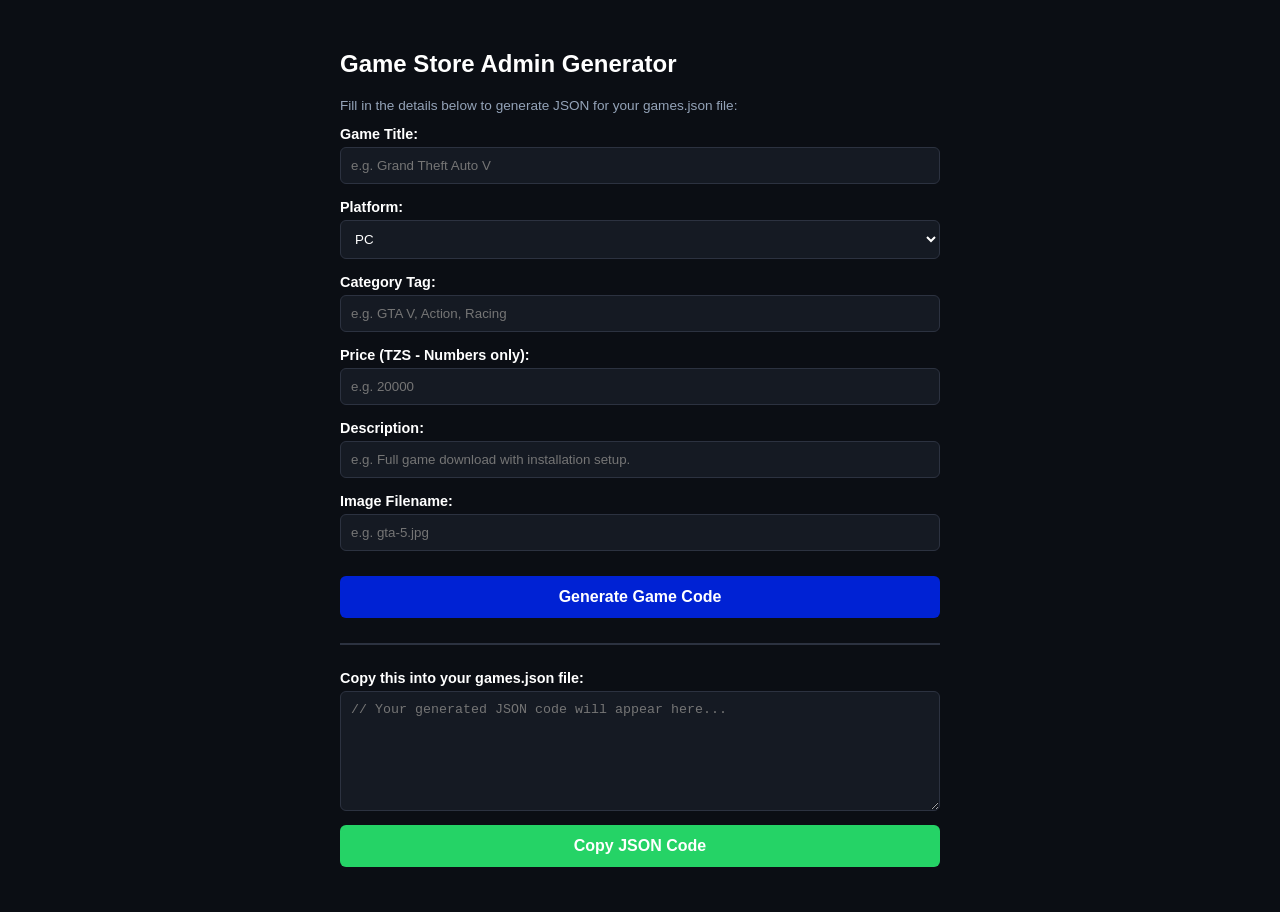
==== admin.html @ df5fe3ac "Create admin.html" ====
<!DOCTYPE html>
<html lang="en">
<head>
    <meta charset="UTF-8">
    <meta name="viewport" content="width=device-width, initial-scale=1.0">
    <title>Game Store Admin Panel</title>
    <style>
        body {
            font-family: Arial, sans-serif;
            background-color: #0b0e14;
            color: #ffffff;
            padding: 30px;
            max-width: 600px;
            margin: 0 auto;
        }
        .form-group {
            margin-bottom: 15px;
        }
        label {
            display: block;
            margin-bottom: 5px;
            font-weight: bold;
            font-size: 0.9rem;
        }
        input, select, textarea {
            width: 100%;
            padding: 10px;
            border-radius: 6px;
            border: 1px solid #2c3240;
            background-color: #151a23;
            color: #ffffff;
            box-sizing: border-box;
        }
        button {
            width: 100%;
            padding: 12px;
            background-color: #0022d4;
            color: #fff;
            border: none;
            border-radius: 6px;
            font-size: 1rem;
            font-weight: bold;
            cursor: pointer;
            margin-top: 10px;
        }
        button:hover {
            background-color: #0010b3;
        }
        textarea {
            height: 120px;
            font-family: monospace;
            resize: vertical;
        }
        .copy-btn {
            background-color: #25d366;
            margin-top: 10px;
        }
        .copy-btn:hover {
            background-color: #1da851;
        }
    </style>
</head>
<body>

    <h2>Game Store Admin Generator</h2>
    <p style="color: #94a3b8; font-size: 0.85rem;">Fill in the details below to generate JSON for your games.json file:</p>

    <div class="form-group">
        <label>Game Title:</label>
        <input type="text" id="title" placeholder="e.g. Grand Theft Auto V" required>
    </div>

    <div class="form-group">
        <label>Platform:</label>
        <select id="platform">
            <option value="PC">PC</option>
            <option value="Android">Android</option>
            <option value="PlayStation">PlayStation</option>
        </select>
    </div>

    <div class="form-group">
        <label>Category Tag:</label>
        <input type="text" id="category" placeholder="e.g. GTA V, Action, Racing">
    </div>

    <div class="form-group">
        <label>Price (TZS - Numbers only):</label>
        <input type="number" id="price" placeholder="e.g. 20000" required>
    </div>

    <div class="form-group">
        <label>Description:</label>
        <input type="text" id="description" placeholder="e.g. Full game download with installation setup.">
    </div>

    <div class="form-group">
        <label>Image Filename:</label>
        <input type="text" id="image" placeholder="e.g. gta-5.jpg">
    </div>

    <button onclick="generateJSON()">Generate Game Code</button>

    <hr style="border: 1px solid #2c3240; margin: 25px 0;">

    <div class="form-group">
        <label>Copy this into your games.json file:</label>
        <textarea id="output" readonly placeholder="// Your generated JSON code will appear here..."></textarea>
        <button class="copy-btn" onclick="copyToClipboard()">Copy JSON Code</button>
    </div>

    <script>
        function generateJSON() {
            const title = document.getElementById("title").value.trim();
            const platform = document.getElementById("platform").value;
            const category = document.getElementById("category").value.trim();
            const rawPrice = document.getElementById("price").value.trim();
            const description = document.getElementById("description").value.trim();
            const image = document.getElementById("image").value.trim();

            if (!title || !rawPrice) {
                alert("Please enter both a Game Title and Price.");
                return;
            }

            const formattedPrice = "TZS " + Number(rawPrice).toLocaleString();
            const phone = "255692752060";
            const message = `Hello Squad Games, I want to buy ${title} (${formattedPrice}).`;
            const downloadUrl = `https://wa.me/${phone}?text=${encodeURIComponent(message)}`;

            const gameObject = {
                title: title,
                platform: platform,
                category: category || title,
                description: description || "Full game files and installation instructions included.",
                price: formattedPrice,
                image: image || "placeholder.jpg",
                downloadUrl: downloadUrl
            };

            document.getElementById("output").value = JSON.stringify(gameObject, null, 4) + ",";
        }

        function copyToClipboard() {
            const output = document.getElementById("output");
            if (!output.value) return;
            output.select();
            document.execCommand("copy");
            alert("Copied to clipboard! Paste it directly into your games.json file.");
        }
    </script>
</body>
</html>
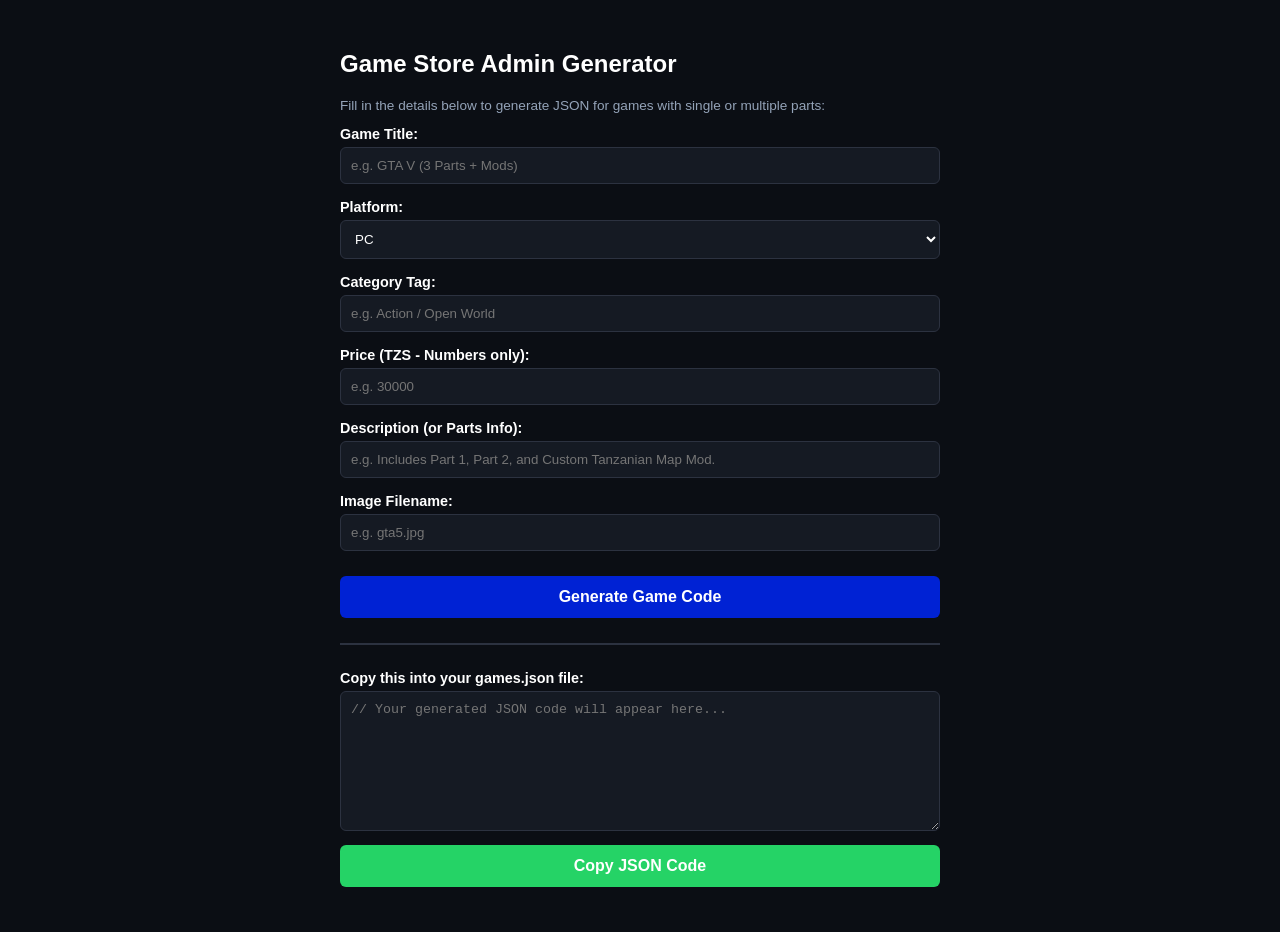
==== commit 5c3fa9cc: "Update admin.html" ====
--- a/admin.html
+++ b/admin.html
@@ -47,7 +47,7 @@
             background-color: #0010b3;
         }
         textarea {
-            height: 120px;
+            height: 140px;
             font-family: monospace;
             resize: vertical;
         }
@@ -63,11 +63,11 @@
 <body>
 
     <h2>Game Store Admin Generator</h2>
-    <p style="color: #94a3b8; font-size: 0.85rem;">Fill in the details below to generate JSON for your games.json file:</p>
+    <p style="color: #94a3b8; font-size: 0.85rem;">Fill in the details below to generate JSON for games with single or multiple parts:</p>
 
     <div class="form-group">
         <label>Game Title:</label>
-        <input type="text" id="title" placeholder="e.g. Grand Theft Auto V" required>
+        <input type="text" id="title" placeholder="e.g. GTA V (3 Parts + Mods)" required>
     </div>
 
     <div class="form-group">
@@ -81,22 +81,22 @@
 
     <div class="form-group">
         <label>Category Tag:</label>
-        <input type="text" id="category" placeholder="e.g. GTA V, Action, Racing">
+        <input type="text" id="category" placeholder="e.g. Action / Open World">
     </div>
 
     <div class="form-group">
         <label>Price (TZS - Numbers only):</label>
-        <input type="number" id="price" placeholder="e.g. 20000" required>
+        <input type="number" id="price" placeholder="e.g. 30000" required>
     </div>
 
     <div class="form-group">
-        <label>Description:</label>
-        <input type="text" id="description" placeholder="e.g. Full game download with installation setup.">
+        <label>Description (or Parts Info):</label>
+        <input type="text" id="description" placeholder="e.g. Includes Part 1, Part 2, and Custom Tanzanian Map Mod.">
     </div>
 
     <div class="form-group">
         <label>Image Filename:</label>
-        <input type="text" id="image" placeholder="e.g. gta-5.jpg">
+        <input type="text" id="image" placeholder="e.g. gta5.jpg">
     </div>
 
     <button onclick="generateJSON()">Generate Game Code</button>
@@ -125,14 +125,16 @@
 
             const formattedPrice = "TZS " + Number(rawPrice).toLocaleString();
             const phone = "255692752060";
-            const message = `Hello Squad Games, I want to buy ${title} (${formattedPrice}).`;
+            
+            // Pre-fills a WhatsApp message mentioning all parts/links included
+            const message = `Hello Squad Games, I want to buy ${title} (${formattedPrice}). Please send payment details and download links.`;
             const downloadUrl = `https://wa.me/${phone}?text=${encodeURIComponent(message)}`;
 
             const gameObject = {
                 title: title,
                 platform: platform,
                 category: category || title,
-                description: description || "Full game files and installation instructions included.",
+                description: description || "Full game files, multi-part links, and setup guide included.",
                 price: formattedPrice,
                 image: image || "placeholder.jpg",
                 downloadUrl: downloadUrl
@@ -146,7 +148,7 @@
             if (!output.value) return;
             output.select();
             document.execCommand("copy");
-            alert("Copied to clipboard! Paste it directly into your games.json file.");
+            alert("Copied! Paste it directly into your games.json file.");
         }
     </script>
 </body>
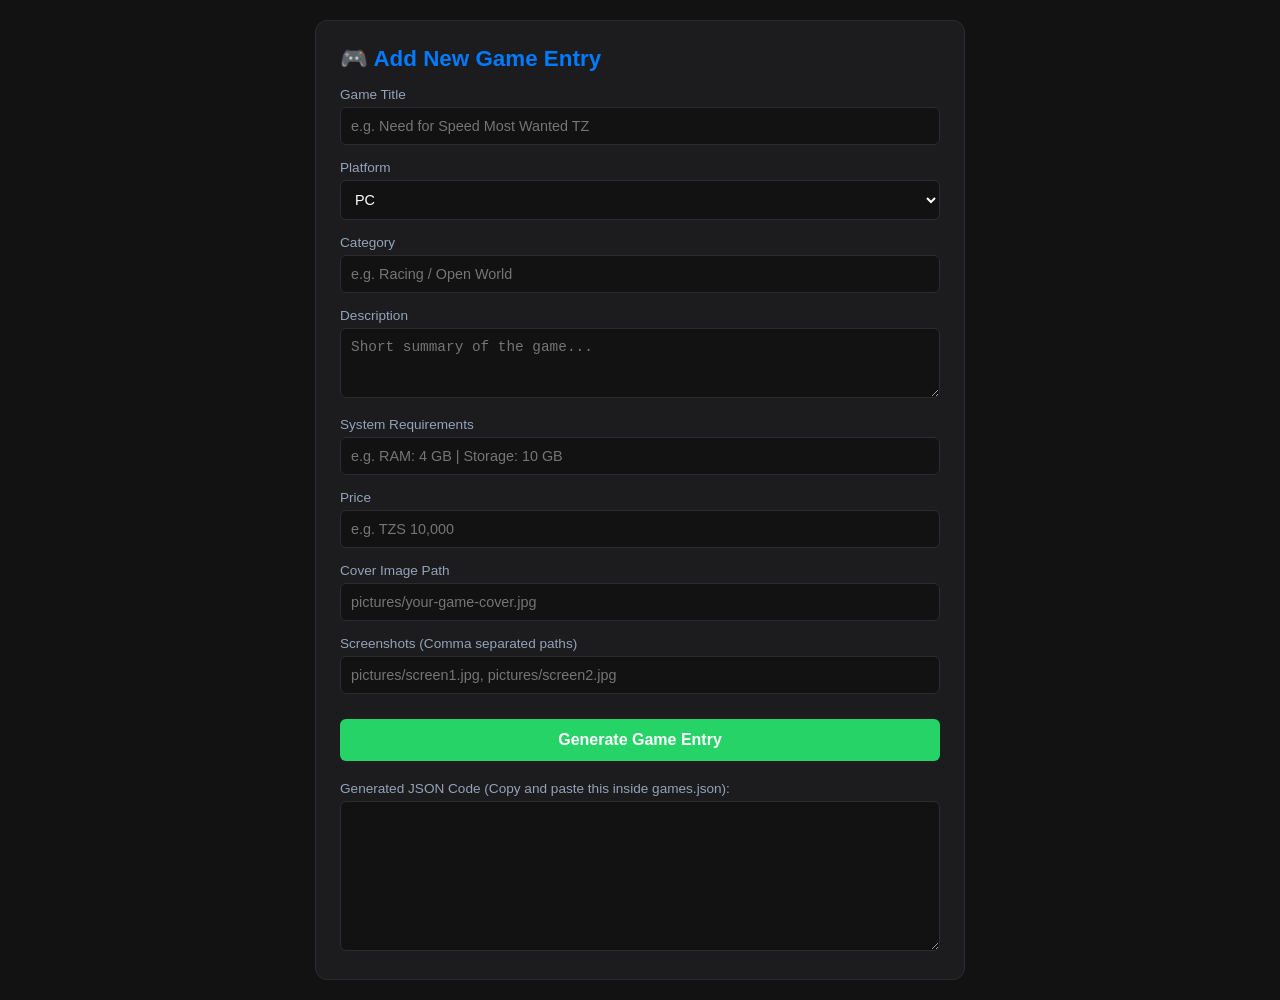
==== commit 6c0b3de8: "Create admin.html" ====
--- a/admin.html
+++ b/admin.html
@@ -3,153 +3,159 @@
 <head>
     <meta charset="UTF-8">
     <meta name="viewport" content="width=device-width, initial-scale=1.0">
-    <title>Game Store Admin Panel</title>
+    <title>Squad Games Admin Panel</title>
     <style>
         body {
             font-family: Arial, sans-serif;
-            background-color: #0b0e14;
+            background-color: #121212;
             color: #ffffff;
-            padding: 30px;
+            margin: 0;
+            padding: 20px;
+        }
+        .admin-container {
             max-width: 600px;
             margin: 0 auto;
+            background: #1c1c1e;
+            padding: 24px;
+            border-radius: 12px;
+            border: 1px solid #2c2c2e;
+        }
+        h1 {
+            font-size: 1.4rem;
+            margin-top: 0;
+            color: #007aff;
         }
         .form-group {
             margin-bottom: 15px;
         }
         label {
             display: block;
+            font-size: 0.85rem;
+            color: #94a3b8;
             margin-bottom: 5px;
-            font-weight: bold;
+        }
+        input, textarea, select {
+            width: 100%;
+            padding: 10px;
+            background: #121212;
+            border: 1px solid #2c2c2e;
+            border-radius: 6px;
+            color: #ffffff;
+            box-sizing: border-box;
             font-size: 0.9rem;
         }
-        input, select, textarea {
+        button {
+            background: #25d366;
+            color: #ffffff;
+            border: none;
+            padding: 12px;
             width: 100%;
-            padding: 10px;
             border-radius: 6px;
-            border: 1px solid #2c3240;
-            background-color: #151a23;
-            color: #ffffff;
-            box-sizing: border-box;
-        }
-        button {
-            width: 100%;
-            padding: 12px;
-            background-color: #0022d4;
-            color: #fff;
-            border: none;
-            border-radius: 6px;
+            font-weight: bold;
             font-size: 1rem;
-            font-weight: bold;
             cursor: pointer;
             margin-top: 10px;
         }
         button:hover {
-            background-color: #0010b3;
+            background: #1da851;
         }
-        textarea {
-            height: 140px;
+        .output-box {
+            margin-top: 20px;
+        }
+        textarea.json-output {
+            height: 150px;
             font-family: monospace;
-            resize: vertical;
-        }
-        .copy-btn {
-            background-color: #25d366;
-            margin-top: 10px;
-        }
-        .copy-btn:hover {
-            background-color: #1da851;
+            font-size: 0.85rem;
         }
     </style>
 </head>
 <body>
 
-    <h2>Game Store Admin Generator</h2>
-    <p style="color: #94a3b8; font-size: 0.85rem;">Fill in the details below to generate JSON for games with single or multiple parts:</p>
+    <div class="admin-container">
+        <h1>🎮 Add New Game Entry</h1>
+        <form id="game-form">
+            <div class="form-group">
+                <label>Game Title</label>
+                <input type="text" id="title" placeholder="e.g. Need for Speed Most Wanted TZ" required>
+            </div>
+            
+            <div class="form-group">
+                <label>Platform</label>
+                <select id="platform">
+                    <option value="PC">PC</option>
+                    <option value="Android">Android</option>
+                </select>
+            </div>
 
-    <div class="form-group">
-        <label>Game Title:</label>
-        <input type="text" id="title" placeholder="e.g. GTA V (3 Parts + Mods)" required>
-    </div>
+            <div class="form-group">
+                <label>Category</label>
+                <input type="text" id="category" placeholder="e.g. Racing / Open World" required>
+            </div>
 
-    <div class="form-group">
-        <label>Platform:</label>
-        <select id="platform">
-            <option value="PC">PC</option>
-            <option value="Android">Android</option>
-            <option value="PlayStation">PlayStation</option>
-        </select>
-    </div>
+            <div class="form-group">
+                <label>Description</label>
+                <textarea id="description" rows="3" placeholder="Short summary of the game..." required></textarea>
+            </div>
 
-    <div class="form-group">
-        <label>Category Tag:</label>
-        <input type="text" id="category" placeholder="e.g. Action / Open World">
-    </div>
+            <div class="form-group">
+                <label>System Requirements</label>
+                <input type="text" id="requirements" placeholder="e.g. RAM: 4 GB | Storage: 10 GB" required>
+            </div>
 
-    <div class="form-group">
-        <label>Price (TZS - Numbers only):</label>
-        <input type="number" id="price" placeholder="e.g. 30000" required>
-    </div>
+            <div class="form-group">
+                <label>Price</label>
+                <input type="text" id="price" placeholder="e.g. TZS 10,000" required>
+            </div>
 
-    <div class="form-group">
-        <label>Description (or Parts Info):</label>
-        <input type="text" id="description" placeholder="e.g. Includes Part 1, Part 2, and Custom Tanzanian Map Mod.">
-    </div>
+            <div class="form-group">
+                <label>Cover Image Path</label>
+                <input type="text" id="image" placeholder="pictures/your-game-cover.jpg" required>
+            </div>
 
-    <div class="form-group">
-        <label>Image Filename:</label>
-        <input type="text" id="image" placeholder="e.g. gta5.jpg">
-    </div>
+            <div class="form-group">
+                <label>Screenshots (Comma separated paths)</label>
+                <input type="text" id="screenshots" placeholder="pictures/screen1.jpg, pictures/screen2.jpg">
+            </div>
 
-    <button onclick="generateJSON()">Generate Game Code</button>
+            <button type="button" onclick="generateGameJSON()">Generate Game Entry</button>
+        </form>
 
-    <hr style="border: 1px solid #2c3240; margin: 25px 0;">
-
-    <div class="form-group">
-        <label>Copy this into your games.json file:</label>
-        <textarea id="output" readonly placeholder="// Your generated JSON code will appear here..."></textarea>
-        <button class="copy-btn" onclick="copyToClipboard()">Copy JSON Code</button>
+        <div class="output-box">
+            <label>Generated JSON Code (Copy and paste this inside games.json):</label>
+            <textarea id="json-output" class="json-output" readonly></textarea>
+        </div>
     </div>
 
     <script>
-        function generateJSON() {
-            const title = document.getElementById("title").value.trim();
-            const platform = document.getElementById("platform").value;
-            const category = document.getElementById("category").value.trim();
-            const rawPrice = document.getElementById("price").value.trim();
-            const description = document.getElementById("description").value.trim();
-            const image = document.getElementById("image").value.trim();
+        function generateGameJSON() {
+            const title = document.getElementById('title').value;
+            const platform = document.getElementById('platform').value;
+            const category = document.getElementById('category').value;
+            const description = document.getElementById('description').value;
+            const requirements = document.getElementById('requirements').value;
+            const price = document.getElementById('price').value;
+            const image = document.getElementById('image').value;
+            
+            const rawScreenshots = document.getElementById('screenshots').value;
+            const screenshots = rawScreenshots ? rawScreenshots.split(',').map(s => s.trim()) : [image];
 
-            if (!title || !rawPrice) {
-                alert("Please enter both a Game Title and Price.");
-                return;
-            }
-
-            const formattedPrice = "TZS " + Number(rawPrice).toLocaleString();
-            const phone = "255692752060";
-            
-            // Pre-fills a WhatsApp message mentioning all parts/links included
-            const message = `Hello Squad Games, I want to buy ${title} (${formattedPrice}). Please send payment details and download links.`;
-            const downloadUrl = `https://wa.me/${phone}?text=${encodeURIComponent(message)}`;
+            const whatsappMessage = `Hello Squad Games, I want to buy ${title} (${price}).`;
+            const downloadUrl = `https://wa.me/255692752060?text=${encodeURIComponent(whatsappMessage)}`;
 
             const gameObject = {
-                title: title,
-                platform: platform,
-                category: category || title,
-                description: description || "Full game files, multi-part links, and setup guide included.",
-                price: formattedPrice,
-                image: image || "placeholder.jpg",
-                downloadUrl: downloadUrl
+                title,
+                platform,
+                category,
+                description,
+                requirements,
+                price,
+                image,
+                screenshots,
+                downloadUrl
             };
 
-            document.getElementById("output").value = JSON.stringify(gameObject, null, 4) + ",";
-        }
-
-        function copyToClipboard() {
-            const output = document.getElementById("output");
-            if (!output.value) return;
-            output.select();
-            document.execCommand("copy");
-            alert("Copied! Paste it directly into your games.json file.");
+            document.getElementById('json-output').value = JSON.stringify(gameObject, null, 4) + ",";
         }
     </script>
 </body>
-</html>+</html>
